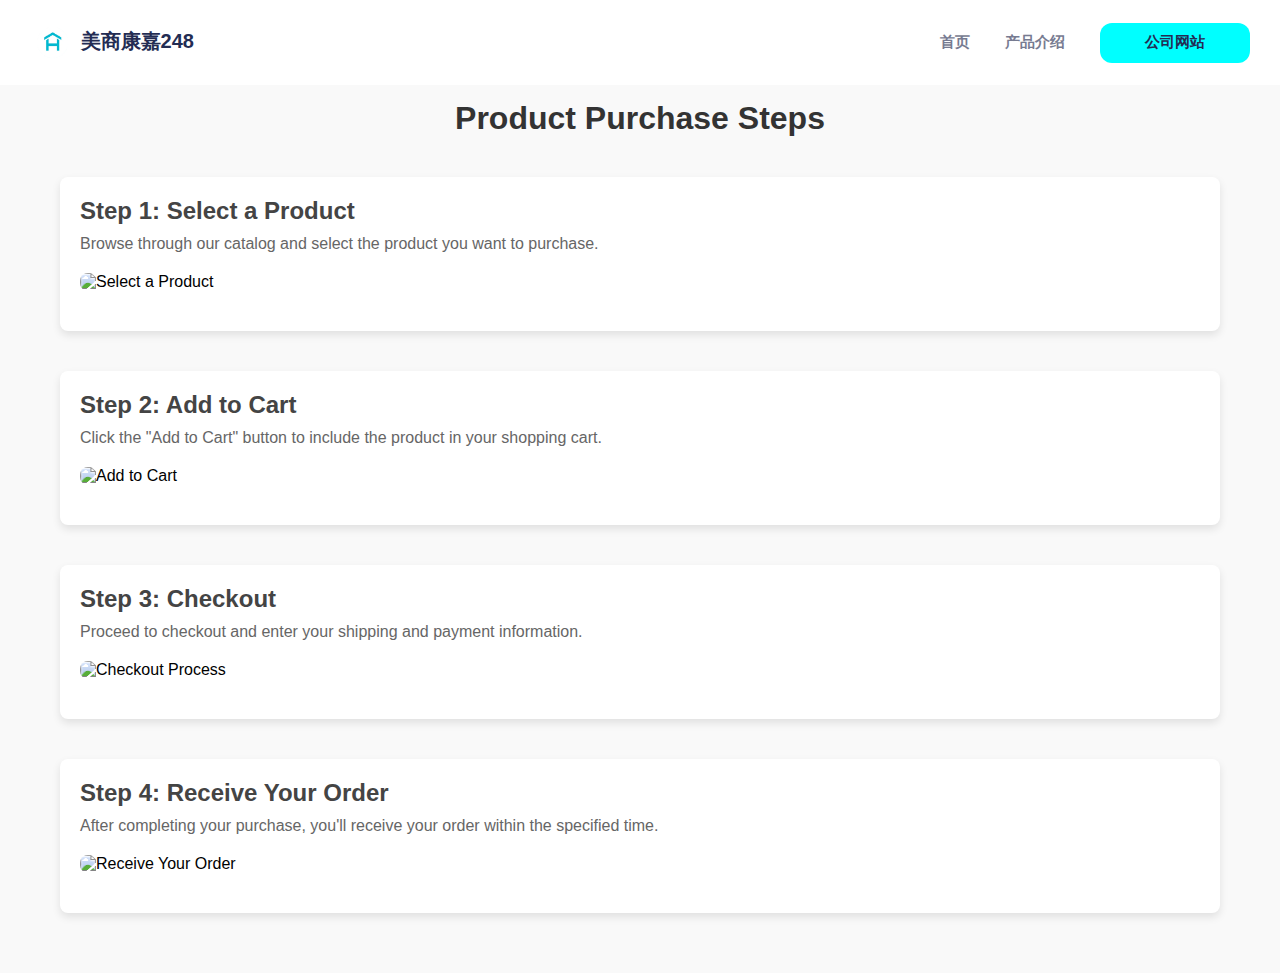
==== pages/join/index.html @ 6e04e681 "Add files via upload" ====
<!DOCTYPE html>
<html lang="en">
<head>
    <meta charset="UTF-8">
    <meta name="viewport" content="width=device-width, initial-scale=1.0">
    <title>Product Purchase Steps</title>
    <link rel="stylesheet" href="ds_index.css">
</head>
<body>
    <div class="navbar" id="nav">
        <div class="logo">
		<img src="../../dict/images/logo.png" alt="Logo" style="height: 45px; vertical-align: middle;">
        美商康嘉248
		</div>
        <div class="menu-icon" id="menuIcon">
            <span></span>
            <span></span>
            <span></span>
            <span></span>
        </div>
        <ul id="navbarMenu">
            <li><a href="../../index.html">首页</a></li>
            <li><a href="../products/index.html">产品介绍</a></li>
            <div class="buttons">
				<a href="https://healthyhome.com/" target="_blank">
					<button class="login">公司网站</button>
				</a>
			</div>
        </ul>
    </div>
    <div class="container">
        <h1>Product Purchase Steps</h1>
        
        <!-- Step 1 -->
        <div class="step">
            <h2>Step 1: Select a Product</h2>
            <p>Browse through our catalog and select the product you want to purchase.</p>
            <img src="images/step1.jpg" alt="Select a Product">
        </div>

        <!-- Step 2 -->
        <div class="step">
            <h2>Step 2: Add to Cart</h2>
            <p>Click the "Add to Cart" button to include the product in your shopping cart.</p>
            <img src="images/step2.jpg" alt="Add to Cart">
        </div>

        <!-- Step 3 -->
        <div class="step">
            <h2>Step 3: Checkout</h2>
            <p>Proceed to checkout and enter your shipping and payment information.</p>
            <img src="images/step3.jpg" alt="Checkout Process">
        </div>

        <!-- Step 4 -->
        <div class="step">
            <h2>Step 4: Receive Your Order</h2>
            <p>After completing your purchase, you'll receive your order within the specified time.</p>
            <img src="images/step4.jpg" alt="Receive Your Order">
        </div>
    </div>
	<script src="index.js"></script>
</body>
</html>
---- pages/join/ds_index.css ----
/* General styling */
*{
  margin: 0;
  padding: 0;
  box-sizing: border-box;
}

body {
    font-family: Arial, sans-serif;
    margin: 0;
    padding: 0;
    background-color: #f9f9f9;
}

.container {
    max-width: 1200px;
    margin: 0 auto;
    padding: 20px;
}

h1 {
    text-align: center;
    color: #333;
	margin-top: 80px; /* 保留防止与导航栏重叠的间距 */
	margin-bottom: 40px; /* 保留防止与导航栏重叠的间距 */
}

/* Step section styling */
.step {
    margin-bottom: 40px;
    padding: 20px;
    background-color: #fff;
    border-radius: 8px;
    box-shadow: 0 4px 8px rgba(0, 0, 0, 0.1);
}

.step h2 {
    color: #444;
    font-size: 24px;
    margin-bottom: 10px;
}

.step p {
    font-size: 16px;
    color: #666;
}

.step img {
    display: block;
    max-width: 100%;
    height: auto;
    margin: 20px auto;
    border-radius: 8px;
}

/* Responsive Design */
@media (max-width: 768px) {
    .step {
        text-align: center;
    }

    .step h2 {
        font-size: 20px;
    }

    .step p {
        font-size: 14px;
    }
}

@media (max-width: 480px) {
    .step img {
        width: 90%;
    }
}


.navbar {
  display: flex;
  justify-content: space-between;
  align-items: center;
  background-color: rgba(255, 255,255,1);
  padding: 20px 30px;
  color: white;
  position: fixed; /* Fix it at the top */
  top: 0;
  width: 100%;
  z-index: 100; /* Make sure it's above other content */
}

.logo {
  font-size: 20px;
  font-weight: bold;
  color: #232c53;
}

.navbar ul {
  list-style-type: none;
  margin: 0;
  padding: 0;
  display: flex;
  align-items: center;
}

.navbar li {
  position: relative;
  margin-right: 15px;
    font-size: 15px;
  font-weight: bold;
}

.navbar li a {
  color: #777b91;
  text-decoration: none;
  padding: 10px;
}

.navbar li a:hover {
  color: #141e46;
}


.buttons {
  display: flex;
}

.buttons button {
  width: 150px;  /* 设置按钮的宽度 */
  height: 40px;  /* 设置按钮的高度 */
  margin-left: 10px;
  padding: 5px 10px;
  border: none;
  cursor: pointer;
  background-color: #00FFFF;
  border-radius: 12px; /* Makes the button edges rounded */
}


.login {
  color: #232c53;
  background-color: #fff;
  font-size: 15px;
  font-weight: bold;
}


/* 添加响应式设计的样式 */
@media screen and (max-width: 768px) {
  .navbar {
    position: relative;
    padding: 10px 10px;
  }

  /* 在小屏幕上隐藏导航栏和搜索框等 */
  .navbar ul,
  .search-box,
  .buttons {
    display: none;
  }

  /* 显示汉堡式图标 */
  .navbar .menu-icon {
    display: block;
    position: relative;
    width: 30px;
    height: 20px;
    cursor: pointer;
  }

  .navbar .menu-icon span {
    display: block;
    position: absolute;
    height: 4px;
    width: 100%;
    background: #232c53;
    border-radius: 4px;
    opacity: 1;
    left: 0;
    transform: rotate(0deg);
    transition: 0.25s ease-in-out;
  }

  .navbar .menu-icon span:nth-child(1) {
    top: 0px;
  }

  .navbar .menu-icon span:nth-child(2),
  .navbar .menu-icon span:nth-child(3) {
    top: 10px;
  }

  .navbar .menu-icon span:nth-child(4) {
    top: 20px;
  }

  /* 菜单展开时的样式 */
  .navbar.open .menu-icon span:nth-child(1) {
    top: 18px;
    width: 0%;
    left: 50%;
  }

  .navbar.open .menu-icon span:nth-child(2) {
    transform: rotate(45deg);
  }

  .navbar.open .menu-icon span:nth-child(3) {
    transform: rotate(-45deg);
  }

  .navbar.open .menu-icon span:nth-child(4) {
    top: 18px;
    width: 0%;
    left: 50%;
  }

  /* 展开菜单时的导航栏样式 */
  .navbar.open ul {
    display: flex;
    flex-direction: column;
  }

  .navbar.open .search-box,
  .navbar.open .buttons {
    display: block;
  }

  .search-box,
  .buttons {
    display: block;
  }

  #navbarMenu {
    width: 100%;
    flex-direction: column;
    gap: 10px;
    padding: 10px 0;
    background-color: #ffffff;
    border-radius: 10px;
    position: absolute;
    left: 0;
    bottom: -200px;
    text-align: center;
  }

  #navbarMenu li a {
    font-size: 20px;
  }
}
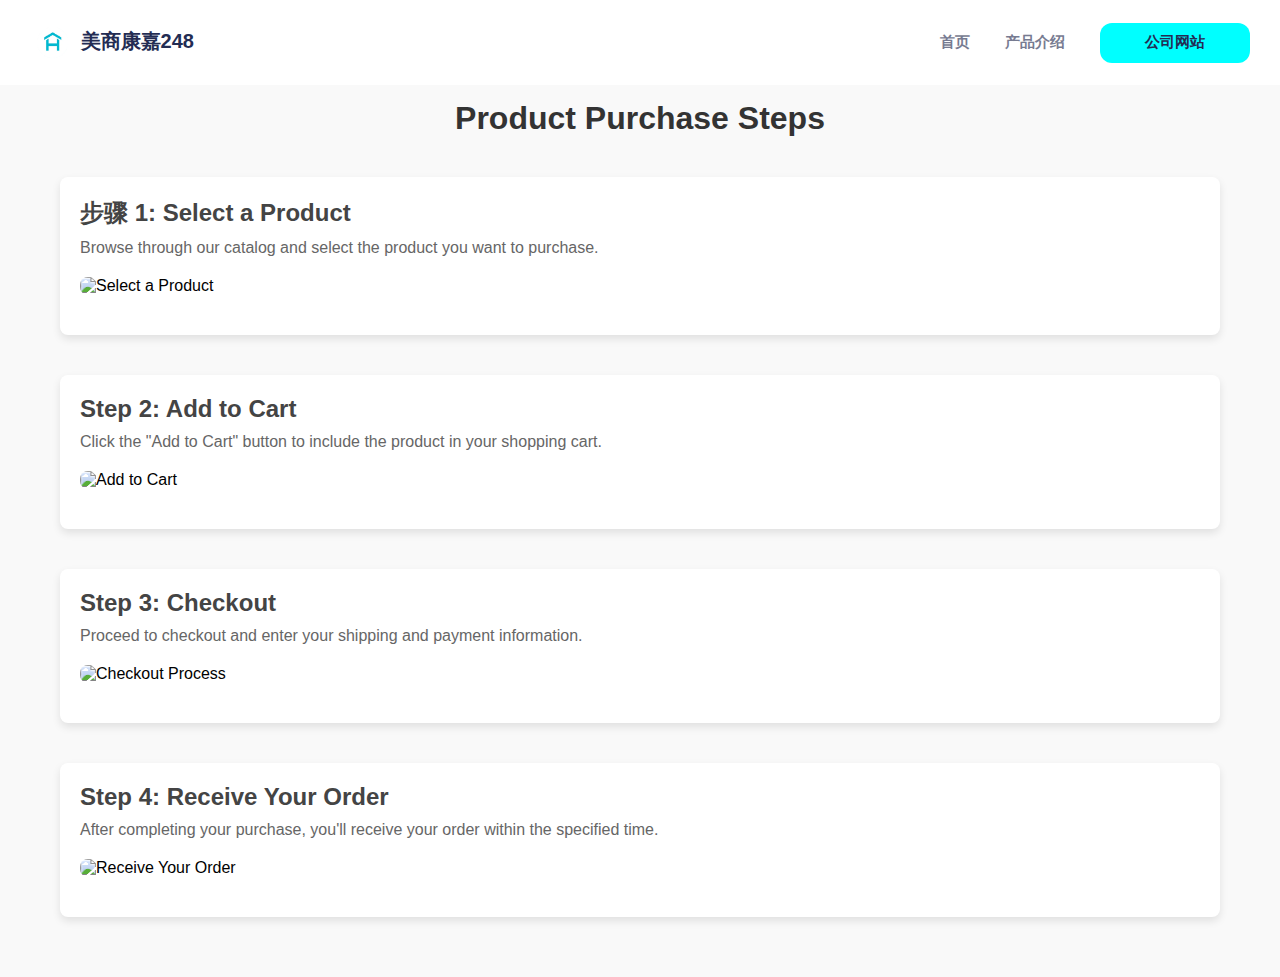
==== commit 154fbd0e: "changed main page" ====
--- a/pages/join/index.html
+++ b/pages/join/index.html
@@ -33,7 +33,7 @@
         
         <!-- Step 1 -->
         <div class="step">
-            <h2>Step 1: Select a Product</h2>
+            <h2>步骤 1: Select a Product</h2>
             <p>Browse through our catalog and select the product you want to purchase.</p>
             <img src="images/step1.jpg" alt="Select a Product">
         </div>
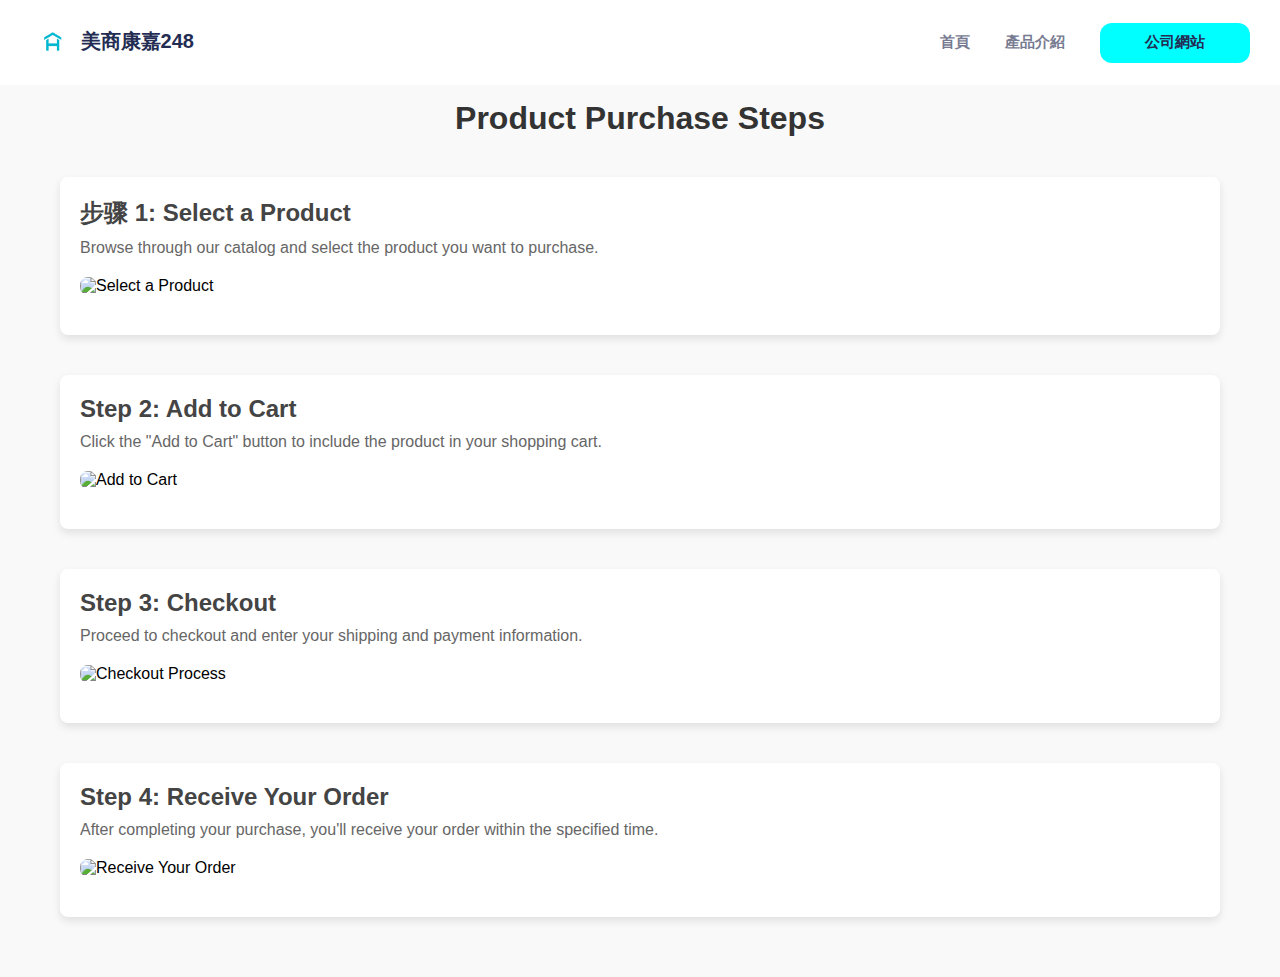
==== commit 52a3bb10: "changed to traditional chinese and add cuxiao" ====
--- a/pages/join/index.html
+++ b/pages/join/index.html
@@ -3,7 +3,7 @@
 <head>
     <meta charset="UTF-8">
     <meta name="viewport" content="width=device-width, initial-scale=1.0">
-    <title>Product Purchase Steps</title>
+    <title>加入我們</title>
     <link rel="stylesheet" href="ds_index.css">
 </head>
 <body>
@@ -19,11 +19,11 @@
             <span></span>
         </div>
         <ul id="navbarMenu">
-            <li><a href="../../index.html">首页</a></li>
-            <li><a href="../products/index.html">产品介绍</a></li>
+            <li><a href="../../index.html">首頁</a></li>
+            <li><a href="../products/index.html">產品介紹</a></li>
             <div class="buttons">
 				<a href="https://healthyhome.com/" target="_blank">
-					<button class="login">公司网站</button>
+					<button class="login">公司網站</button>
 				</a>
 			</div>
         </ul>
